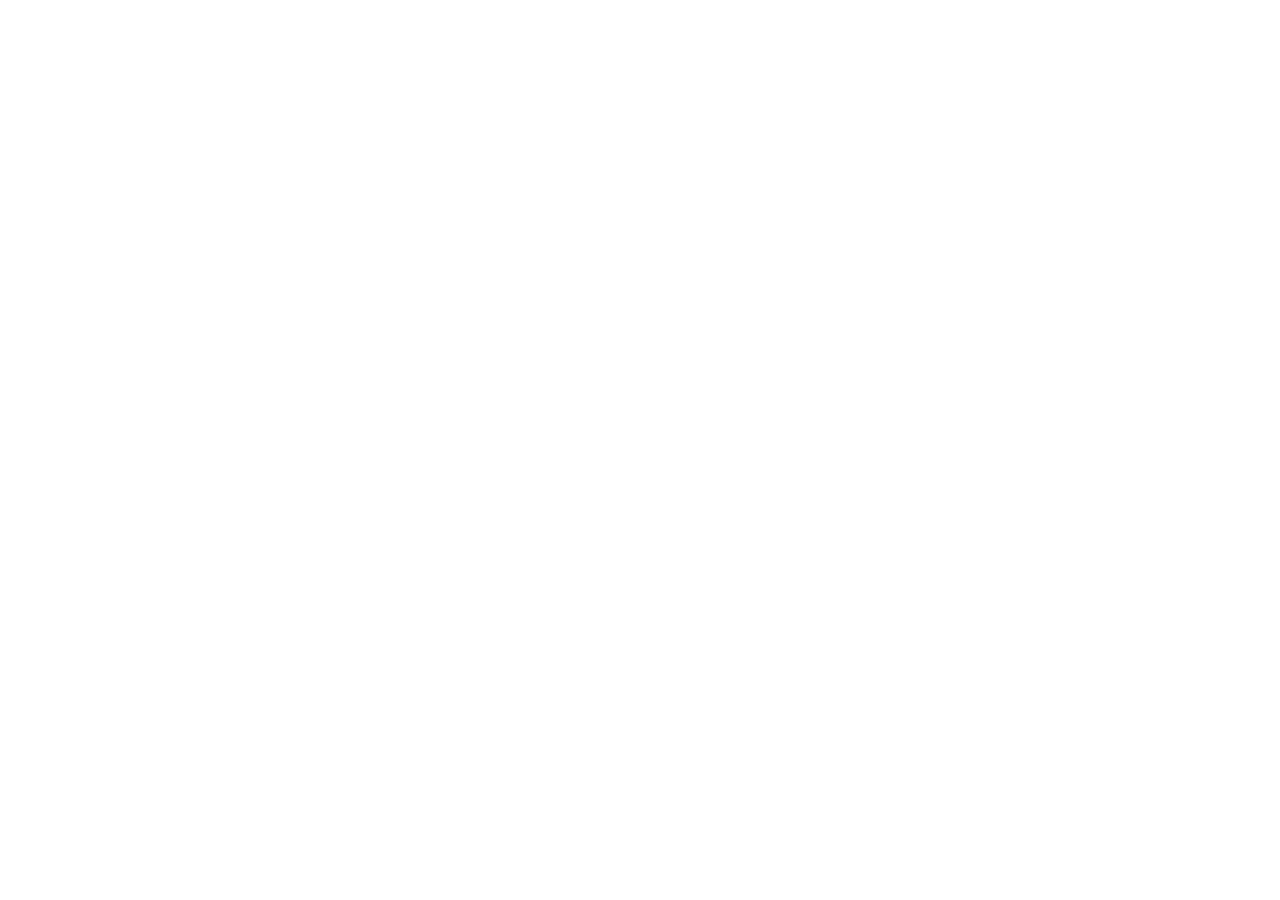
==== index.html @ 90bfb68e "preview" ====
<!doctype html><html><head><meta charset="utf-8"><meta name="viewport" content="width=device-width,initial-scale=1"><title>Tarzi (temporary preview)</title><style>html,body{margin:0;height:100%}iframe{border:0;width:100%;height:100%;display:block}</style></head><body>
<iframe sandbox="allow-scripts allow-forms allow-popups allow-modals allow-downloads" id="f"></iframe>
<script>var p=new URLSearchParams(location.search).get('p')||'/';document.getElementById('f').src='app/index.html?p='+encodeURIComponent(p);</script></body></html>
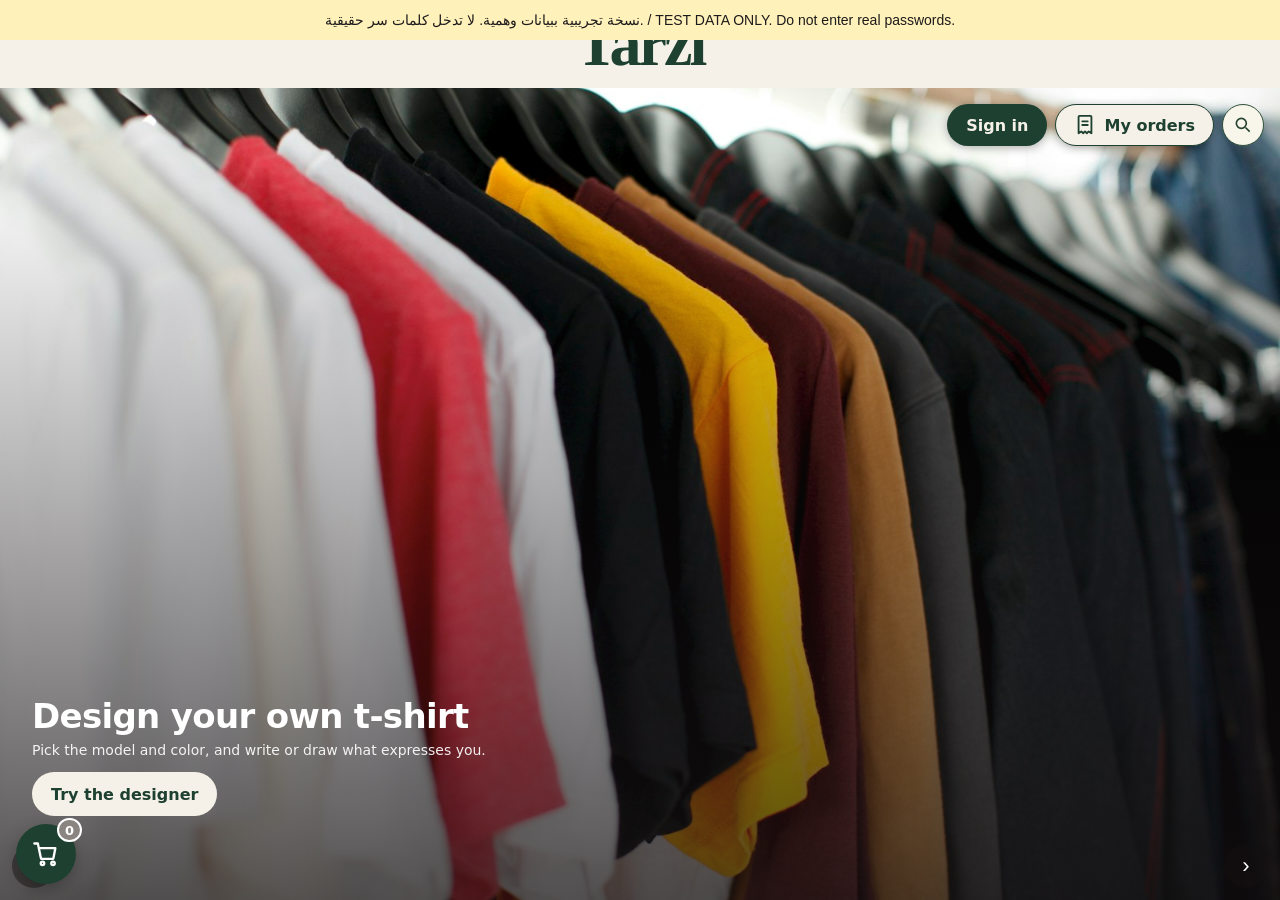
==== commit 4aeafe56: "Staff layout and restricted demo login" ====
--- a/index.html
+++ b/index.html
@@ -1,3 +1,32 @@
-<!doctype html><html><head><meta charset="utf-8"><meta name="viewport" content="width=device-width,initial-scale=1"><title>Tarzi (temporary preview)</title><style>html,body{margin:0;height:100%}iframe{border:0;width:100%;height:100%;display:block}</style></head><body>
-<iframe sandbox="allow-scripts allow-forms allow-popups allow-modals allow-downloads" id="f"></iframe>
-<script>var p=new URLSearchParams(location.search).get('p')||'/';document.getElementById('f').src='app/index.html?p='+encodeURIComponent(p);</script></body></html>+<!doctype html>
+<html lang="ar" dir="rtl">
+<head>
+<meta charset="utf-8">
+<meta name="viewport" content="width=device-width,initial-scale=1">
+<title>ترزي | المعاينة</title>
+<style>html,body{margin:0;width:100%;height:100%;overflow:hidden}iframe{display:block;width:100%;height:100%;border:0}</style>
+</head>
+<body>
+<iframe id="preview-app" title="معاينة متجر ترزي" sandbox="allow-same-origin allow-scripts allow-forms allow-popups allow-modals allow-downloads"></iframe>
+<script>
+(function () {
+    const params = new URLSearchParams(location.search);
+    const frame = document.getElementById('preview-app');
+    const app = new URL('app/index.html', location.href);
+    app.searchParams.set('p', params.get('p') || '/');
+    if (params.get('role') === 'staff') app.searchParams.set('role', 'staff');
+    app.searchParams.set('v', params.get('v') || '962');
+    app.searchParams.set('t', String(Date.now()));
+    frame.src = app.href;
+    addEventListener('message', function (event) {
+        if (event.origin !== location.origin || event.source !== frame.contentWindow) return;
+        const route = event.data && event.data.tp;
+        if (typeof route !== 'string' || !/^\/(?!\/)/.test(route)) return;
+        const query = new URLSearchParams(location.search);
+        query.set('p', route);
+        history.replaceState(null, '', location.pathname + '?' + query.toString());
+    });
+})();
+</script>
+</body>
+</html>
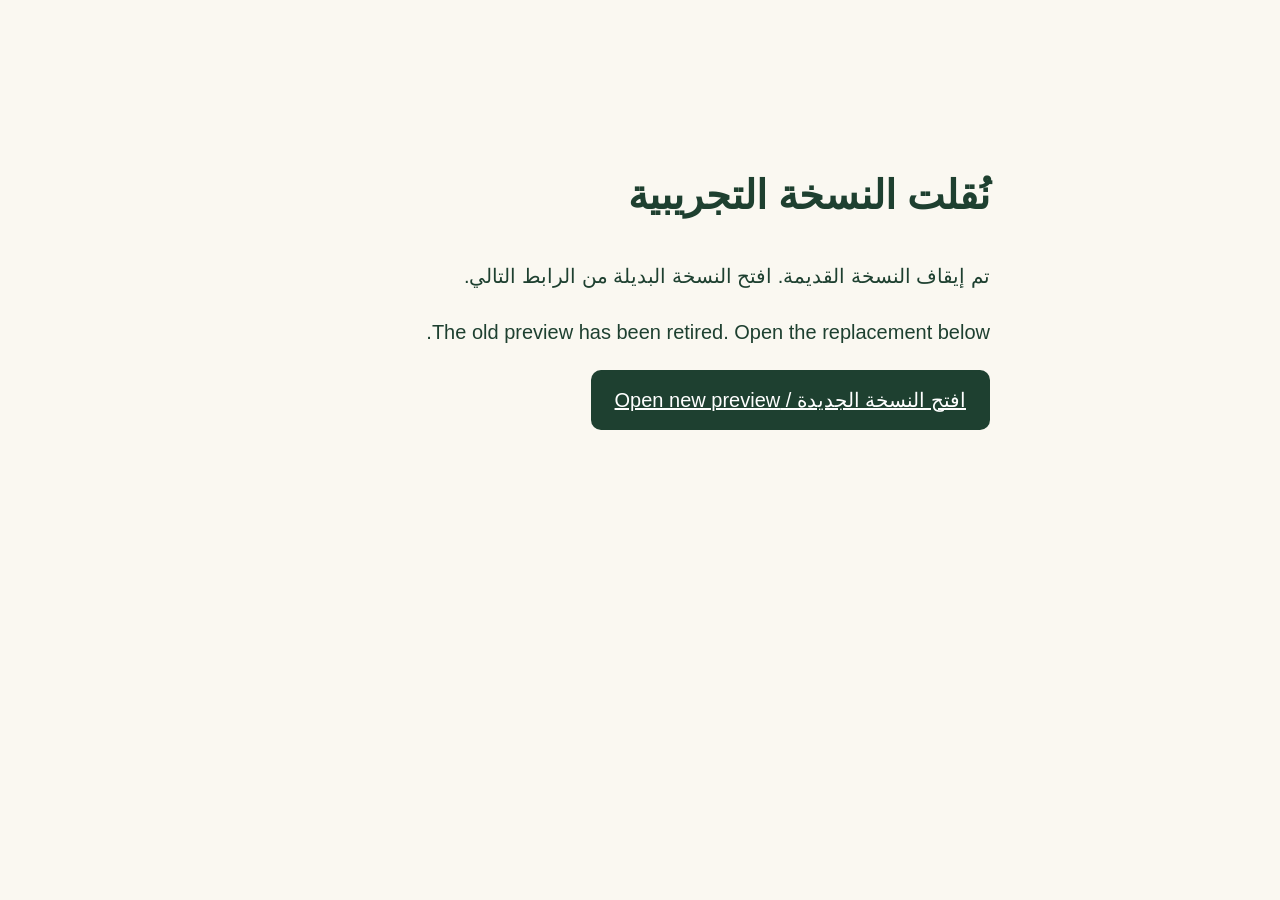
==== commit a374cf1d: "Retire old preview app, retain replacement and migration notice" ====
--- a/index.html
+++ b/index.html
@@ -1,32 +1 @@
-<!doctype html>
-<html lang="ar" dir="rtl">
-<head>
-<meta charset="utf-8">
-<meta name="viewport" content="width=device-width,initial-scale=1">
-<title>ترزي | المعاينة</title>
-<style>html,body{margin:0;width:100%;height:100%;overflow:hidden}iframe{display:block;width:100%;height:100%;border:0}</style>
-</head>
-<body>
-<iframe id="preview-app" title="معاينة متجر ترزي" sandbox="allow-same-origin allow-scripts allow-forms allow-popups allow-modals allow-downloads"></iframe>
-<script>
-(function () {
-    const params = new URLSearchParams(location.search);
-    const frame = document.getElementById('preview-app');
-    const app = new URL('app/index.html', location.href);
-    app.searchParams.set('p', params.get('p') || '/');
-    if (params.get('role') === 'staff') app.searchParams.set('role', 'staff');
-    app.searchParams.set('v', params.get('v') || '962');
-    app.searchParams.set('t', String(Date.now()));
-    frame.src = app.href;
-    addEventListener('message', function (event) {
-        if (event.origin !== location.origin || event.source !== frame.contentWindow) return;
-        const route = event.data && event.data.tp;
-        if (typeof route !== 'string' || !/^\/(?!\/)/.test(route)) return;
-        const query = new URLSearchParams(location.search);
-        query.set('p', route);
-        history.replaceState(null, '', location.pathname + '?' + query.toString());
-    });
-})();
-</script>
-</body>
-</html>
+<!doctype html><html lang="ar" dir="rtl"><head><meta charset="utf-8"><meta name="viewport" content="width=device-width,initial-scale=1"><title>نُقلت النسخة التجريبية</title><style>body{font:20px Arial;background:#faf8f1;color:#1e4030;max-width:700px;margin:12vh auto;padding:24px;line-height:1.8}a{display:inline-block;padding:12px 24px;background:#1e4030;color:white;border-radius:10px}</style></head><body><h1>نُقلت النسخة التجريبية</h1><p>تم إيقاف النسخة القديمة. افتح النسخة البديلة من الرابط التالي.</p><p>The old preview has been retired. Open the replacement below.</p><a href="./replacement/">افتح النسخة الجديدة / Open new preview</a></body></html>
